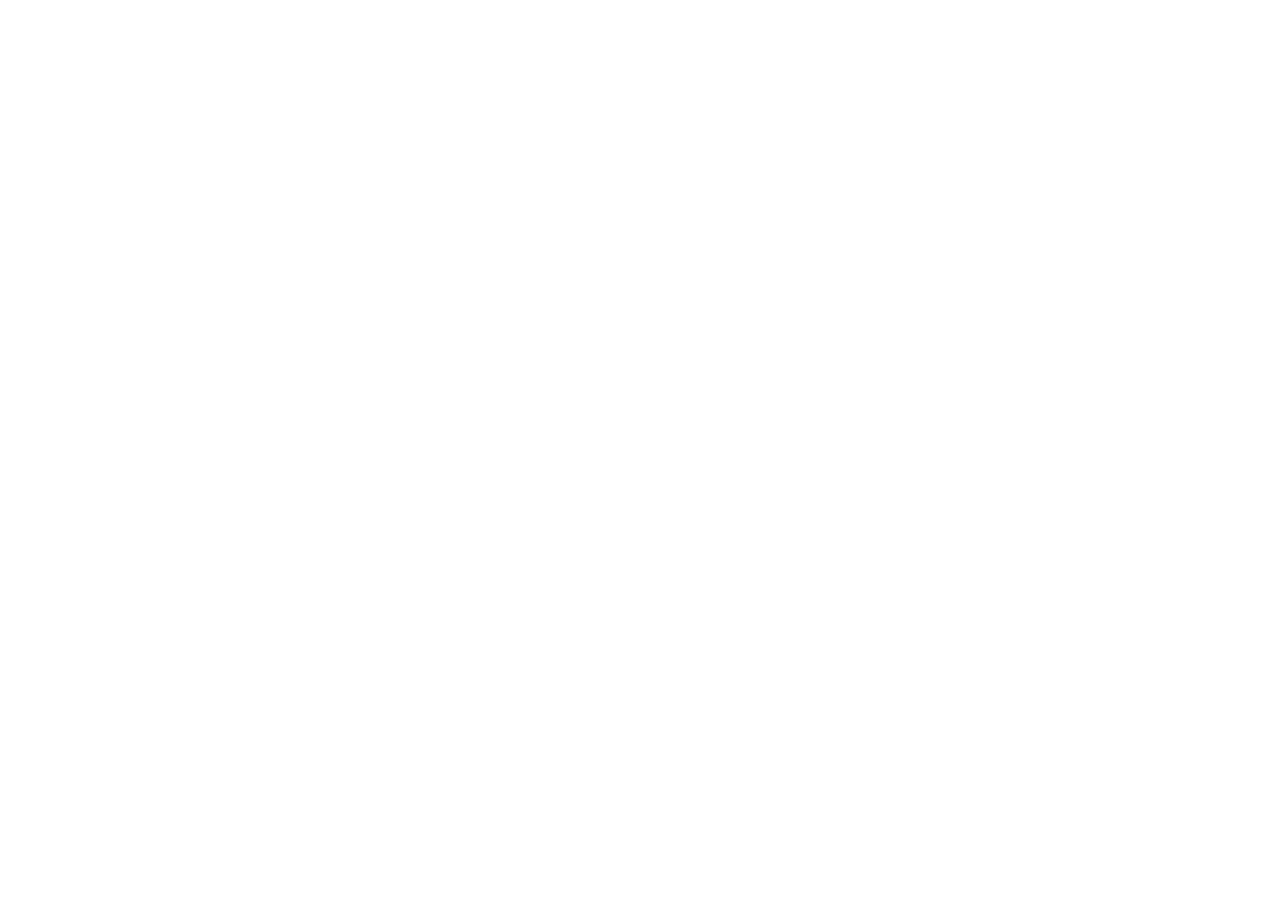
==== index.html @ 0d5f6e02 "creacion del proyecto tienda virtual" ====
<!DOCTYPE html>
<html lang="en">
<head>
    <meta charset="UTF-8">
    <meta name="viewport" content="width=device-width, initial-scale=1.0">
    <link rel="stylesheet" href="/CSS/normalize.css">
    <link rel="preconnect" href="https://fonts.googleapis.com">
    <link rel="preconnect" href="https://fonts.gstatic.com" crossorigin>
    <link href="https://fonts.googleapis.com/css2?family=Staatliches&display=swap" rel="stylesheet">    
    <link rel="stylesheet" href="/CSS/styles.css">
    <title>Store</title>
</head>
<body>
    
</body>
</html>
---- CSS/styles.css ----
:root{
    --primario: #9C27B0;
    --primarioOscuro: #89119d;
    --secundario: #FFCE00;
    --secundarioOscuro: rgb(233,287,2);
    --blanco: #FFF;
    --negro: #000;

    --fuentePrincipal:     'Staatliches', cursive;
}
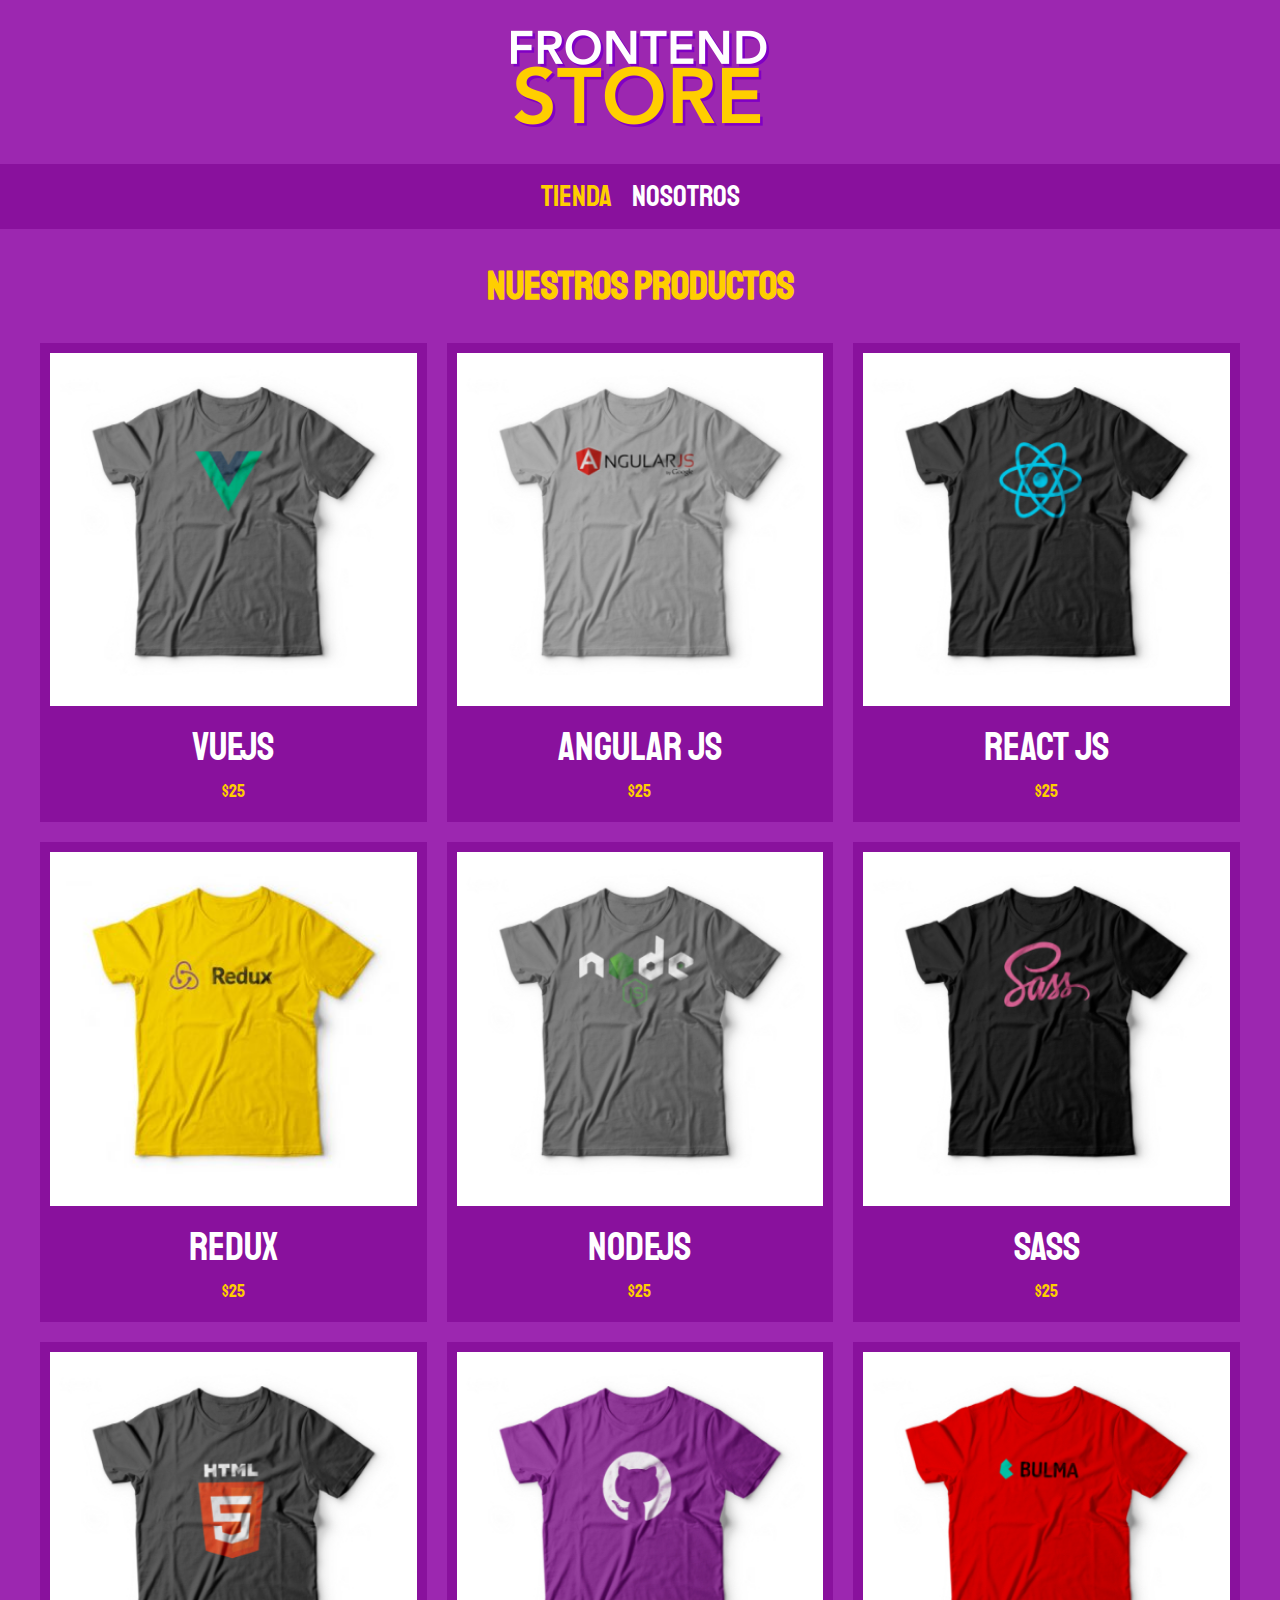
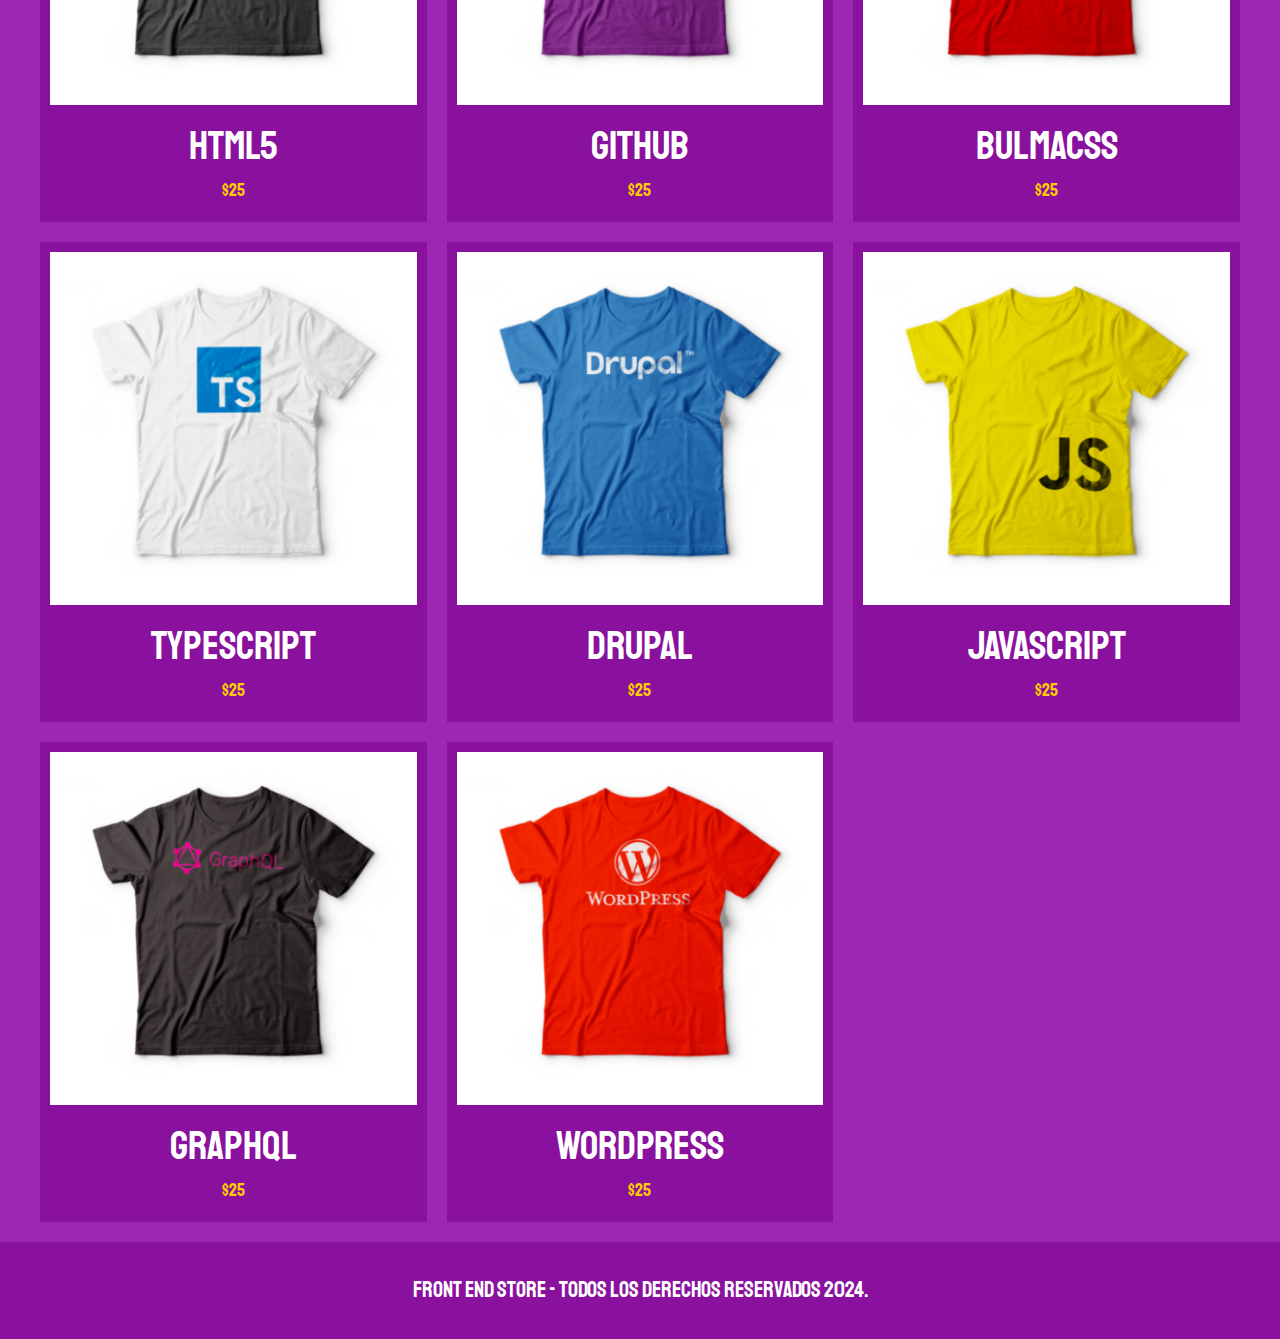
==== commit 30eebf58: "Agregamos las clases css, imagenes y clases BEM" ====
--- a/index.html
+++ b/index.html
@@ -11,6 +11,151 @@
     <title>Store</title>
 </head>
 <body>
-    
+    <header class="header">
+        <a href="index.html">
+            <img class="header__logo" src="/img/logo.png" alt="logotipo">
+        </a>
+    </header>
+
+    <nav class="navigation">
+        <a class="navigation__link navigation__link--activo" href="index.html">Tienda</a>
+        <a class="navigation__link" href="nosotros.html">Nosotros</a>
+    </nav>
+
+    <main class="container">
+        <h1>Nuestros Productos</h1>
+        <div class="grid">
+            <div class="product">
+                <a href="producto.html">
+                    <img class="product__image" src="img/1.jpg" alt="">
+                    <div class="producto__info">
+                        <p class="product__name">VueJS</p>
+                        <p class="product__price">$25</p>
+                    </div>
+                </a>
+            </div> <!-- FIN PRODUCTO -->
+            <div class="product">
+                <a href="producto.html">
+                    <img class="product__image" src="img/2.jpg" alt="">
+                    <div class="producto__info">
+                        <p class="product__name">Angular JS</p>
+                        <p class="product__price">$25</p>
+                    </div>
+                </a>
+            </div> <!-- FIN PRODUCTO -->
+            <div class="product">
+                <a href="producto.html">
+                    <img class="product__image" src="img/3.jpg" alt="">
+                    <div class="producto__info">
+                        <p class="product__name">React JS</p>
+                        <p class="product__price">$25</p>
+                    </div>
+                </a>
+            </div> <!-- FIN PRODUCTO -->
+            <div class="product">
+                <a href="producto.html">
+                    <img class="product__image" src="img/4.jpg" alt="">
+                    <div class="producto__info">
+                        <p class="product__name">Redux</p>
+                        <p class="product__price">$25</p>
+                    </div>
+                </a>
+            </div> <!-- FIN PRODUCTO -->
+            <div class="product">
+                <a href="producto.html">
+                    <img class="product__image" src="img/5.jpg" alt="">
+                    <div class="producto__info">
+                        <p class="product__name">NodeJS</p>
+                        <p class="product__price">$25</p>
+                    </div>
+                </a>
+            </div> <!-- FIN PRODUCTO -->
+            <div class="product">
+                <a href="producto.html">
+                    <img class="product__image" src="img/6.jpg" alt="">
+                    <div class="producto__info">
+                        <p class="product__name">SASS</p>
+                        <p class="product__price">$25</p>
+                    </div>
+                </a>
+            </div> <!-- FIN PRODUCTO -->
+            <div class="product">
+                <a href="producto.html">
+                    <img class="product__image" src="img/7.jpg" alt="">
+                    <div class="producto__info">
+                        <p class="product__name">HTML5</p>
+                        <p class="product__price">$25</p>
+                    </div>
+                </a>
+            </div> <!-- FIN PRODUCTO -->
+            <div class="product">
+                <a href="producto.html">
+                    <img class="product__image" src="img/8.jpg" alt="">
+                    <div class="producto__info">
+                        <p class="product__name">GitHub</p>
+                        <p class="product__price">$25</p>
+                    </div>
+                </a>
+            </div> <!-- FIN PRODUCTO -->
+            <div class="product">
+                <a href="producto.html">
+                    <img class="product__image" src="img/9.jpg" alt="">
+                    <div class="producto__info">
+                        <p class="product__name">BulmaCSS</p>
+                        <p class="product__price">$25</p>
+                    </div>
+                </a>
+            </div> <!-- FIN PRODUCTO -->
+            <div class="product">
+                <a href="producto.html">
+                    <img class="product__image" src="img/10.jpg" alt="">
+                    <div class="producto__info">
+                        <p class="product__name">TypeScript</p>
+                        <p class="product__price">$25</p>
+                    </div>
+                </a>
+            </div> <!-- FIN PRODUCTO -->
+            <div class="product">
+                <a href="producto.html">
+                    <img class="product__image" src="img/11.jpg" alt="">
+                    <div class="producto__info">
+                        <p class="product__name">Drupal</p>
+                        <p class="product__price">$25</p>
+                    </div>
+                </a>
+            </div> <!-- FIN PRODUCTO -->
+            <div class="product">
+                <a href="producto.html">
+                    <img class="product__image" src="img/12.jpg" alt="">
+                    <div class="producto__info">
+                        <p class="product__name">JavaScript</p>
+                        <p class="product__price">$25</p>
+                    </div>
+                </a>
+            </div> <!-- FIN PRODUCTO -->
+            <div class="product">
+                <a href="producto.html">
+                    <img class="product__image" src="img/13.jpg" alt="">
+                    <div class="producto__info">
+                        <p class="product__name">GraphQL</p>
+                        <p class="product__price">$25</p>
+                    </div>
+                </a>
+            </div> <!-- FIN PRODUCTO -->
+            <div class="product">
+                <a href="producto.html">
+                    <img class="product__image" src="img/14.jpg" alt="">
+                    <div class="producto__info">
+                        <p class="product__name">WordPress</p>
+                        <p class="product__price">$25</p>
+                    </div>
+                </a>
+            </div> <!-- FIN PRODUCTO -->
+        </div>
+    </main>
+
+    <footer class="footer">
+        <p class="footer__text">Front End Store - Todos los derechos Reservados 2024.</p>
+    </footer>
 </body>
 </html>--- a/CSS/styles.css
+++ b/CSS/styles.css
@@ -5,6 +5,135 @@
     --secundarioOscuro: rgb(233,287,2);
     --blanco: #FFF;
     --negro: #000;
+    --fuentePrincipal:'Staatliches', cursive;
+}
 
-    --fuentePrincipal:     'Staatliches', cursive;
+html{
+    box-sizing: border-box;
+    font-size: 62.5%;
+}
+*,*:before,*:after{
+    box-sizing: inherit;
+}
+
+/* Globales */
+
+body{
+    background-color: var(--primario);
+    font-size: 1.6rem;
+    line-height: 1.5;
+}
+
+p{
+    font-size: 1.8rem;
+    font-family: Arial, Helvetica, sans-serif;
+    color: var(--blanco);
+}
+
+a{
+    text-decoration: none;
+}
+
+img{
+    max-width: 100%;
+}
+
+.container{
+    max-width: 120rem;
+    margin: 0 auto;
+}
+
+h1,h2,h3{
+    text-align: center;
+    color: var(--secundario);
+    font-family: var(--fuentePrincipal);
+}
+
+h1{ font-size: 4rem; }
+h2{ font-size: 3.2rem; }
+h3{ font-size: 2.4rem; }
+
+/* Header */
+.header{
+    display: flex;
+    justify-content: center;
+}
+
+.header__logo{
+    margin: 3rem 0;
+}
+
+/* Navegacion */
+
+.navigation{
+    background-color: var(--primarioOscuro);
+    padding: 1rem 0;
+    display: flex;
+    justify-content: center;
+    gap: 2rem;
+}
+
+.navigation__link{
+    font-family: var(--fuentePrincipal);
+    color: var(--blanco);
+    font-size: 3rem;
+}
+
+.navigation__link--activo,
+.navigation__link:hover{
+    color: var(--secundario);
+}
+
+/* Footer */
+.footer{
+    background-color: var(--primarioOscuro);
+    padding: 1rem 0;
+    margin-top: 2rem;
+}
+.footer__text{
+    text-align: center;
+    font-family: var(--fuentePrincipal);
+    font-size: 2.2rem;
+}
+
+/* Grid */
+
+.grid{
+    display: grid;
+    grid-template-columns: repeat(2,1fr);
+    gap: 2rem;
+}
+
+@media (min-width: 768px) {
+    .grid{
+        grid-template-columns: repeat(3,1fr);
+    }
+}
+
+/* Productos */
+
+.product{
+    background-color: var(--primarioOscuro);
+    padding: 1rem;
+}
+
+.product__image{
+    width: 100%;
+}
+
+.product__name{
+    font-size: 4rem;
+}
+
+.product__price{
+    font-weight: 2.8rem;
+    color: var(--secundario);
+}
+
+.product__name,
+.product__price{
+    font-family: var(--fuentePrincipal);
+    margin: 1rem 0;
+    text-align: center;
+    line-height: 1.2;
 }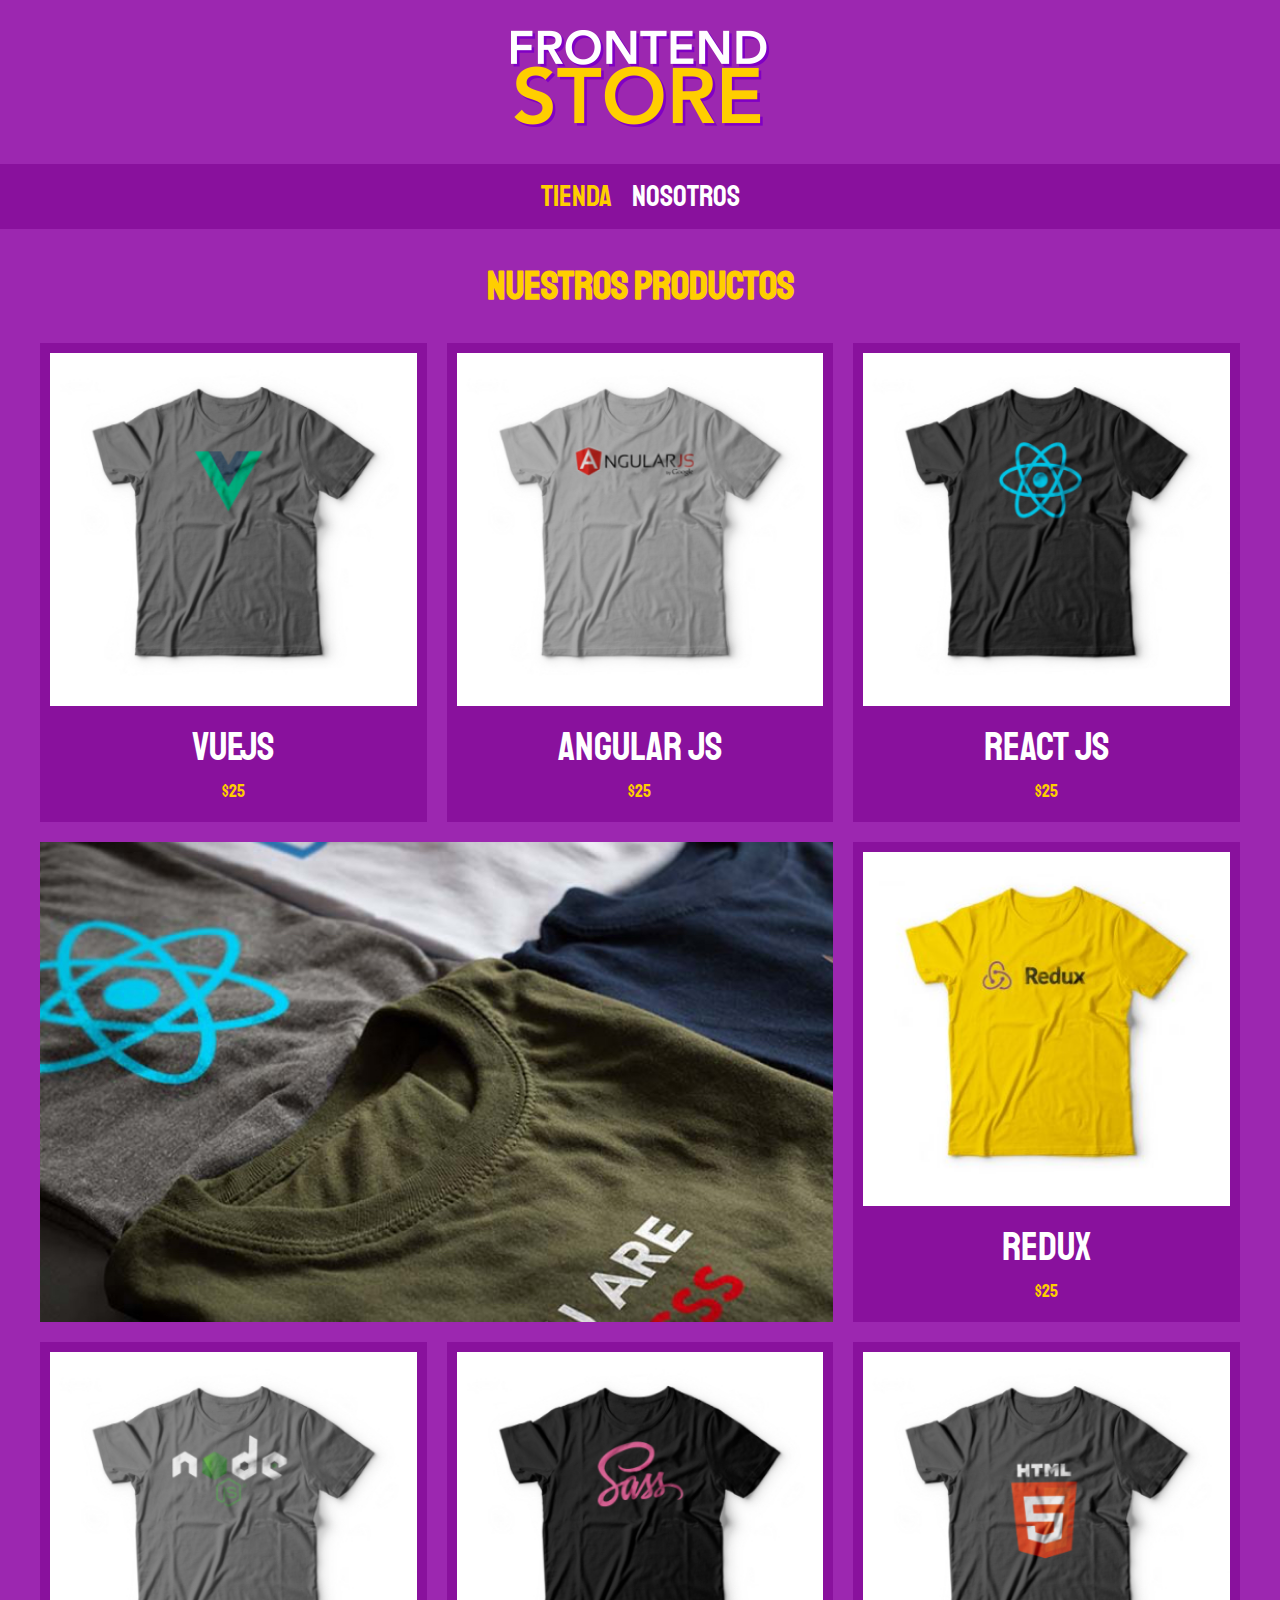
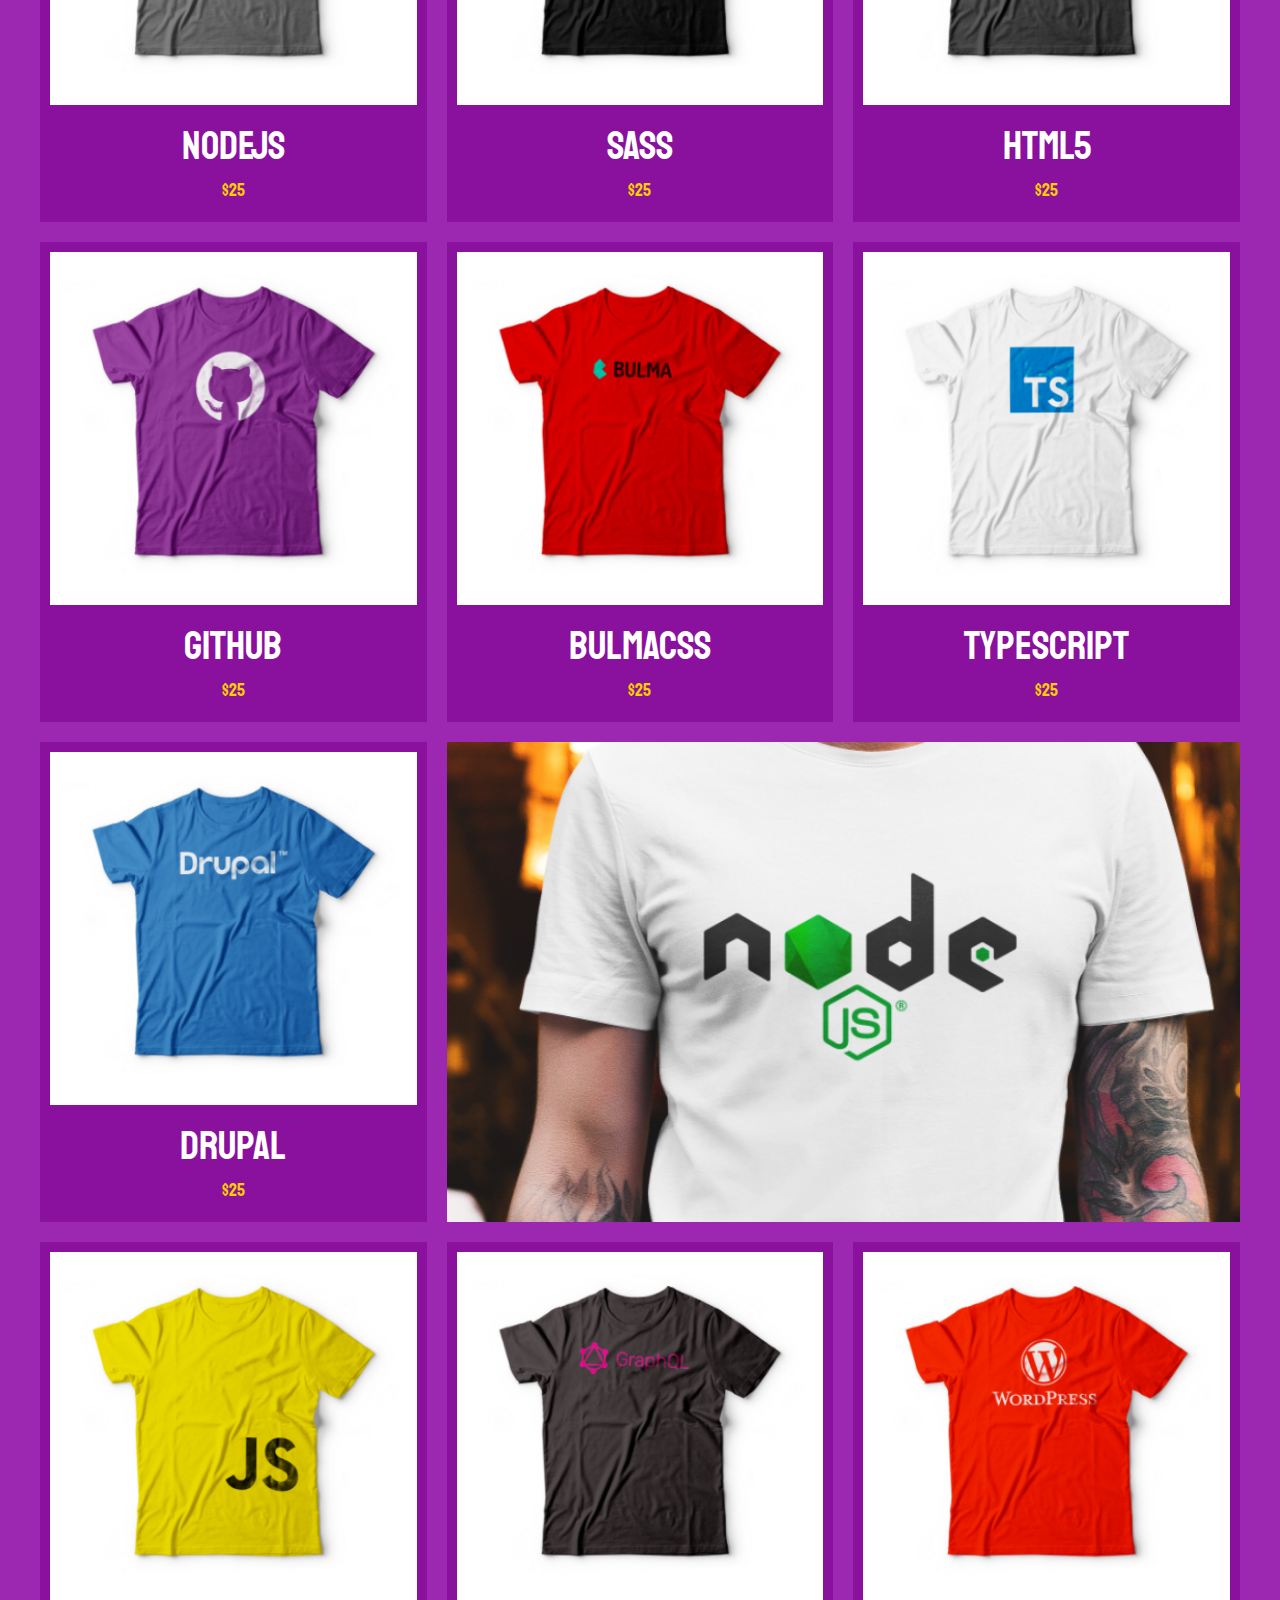
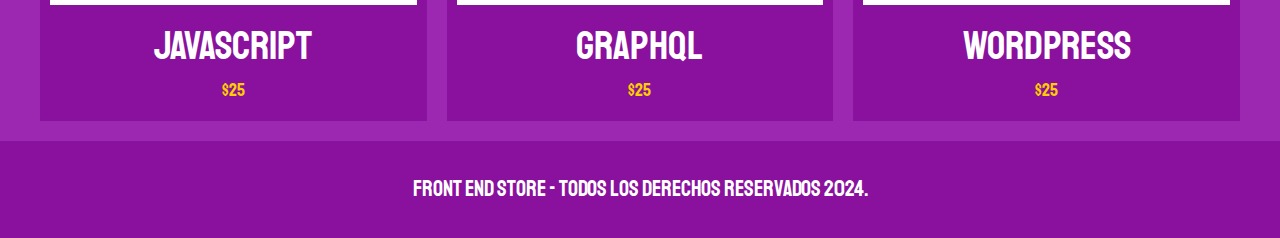
==== commit e176f0df: "Reinicializamos el proyecto con cambios y a gregaciones al CCS" ====
--- a/index.html
+++ b/index.html
@@ -151,9 +151,11 @@
                     </div>
                 </a>
             </div> <!-- FIN PRODUCTO -->
+            <div class="grafic grafic--shirt"></div>
+            <div class="grafic grafic--node"></div>
+
         </div>
     </main>
-
     <footer class="footer">
         <p class="footer__text">Front End Store - Todos los derechos Reservados 2024.</p>
     </footer>
--- a/CSS/styles.css
+++ b/CSS/styles.css
@@ -136,4 +136,54 @@
     margin: 1rem 0;
     text-align: center;
     line-height: 1.2;
+}
+
+.grafic{
+    min-height: 30rem;
+    background-repeat: no-repeat;
+    background-size: cover;
+    grid-column: 1 / 3;
+}
+
+.grafic--shirt{
+    grid-row: 2 / 3;
+    background-image: url(/img/grafico1.jpg);
+}
+
+.grafic--node{
+    background-image: url(/img/grafico2.jpg);
+    grid-row: 8 / 9;
+}
+
+@media (min-width: 768px){
+    .grafic--node{
+        grid-row: 5 / 6;
+        grid-column: 2 / 4;
+    }
+}
+
+/* Nosotros */
+
+.about{
+    display: grid;
+    grid-template-rows: repeat(2,auto);
+}
+
+@media(min-width: 768px){
+    .about{
+        display: grid;
+        grid-template-columns: repeat(2,1fr);
+        column-gap: 2rem;
+    }
+}
+
+.about__image{
+    grid-row: 1 / 2;
+    width: 100%;
+}
+
+@media (min-width: 768px){
+    .about__image{
+        grid-column: 2 / 3;
+    }
 }